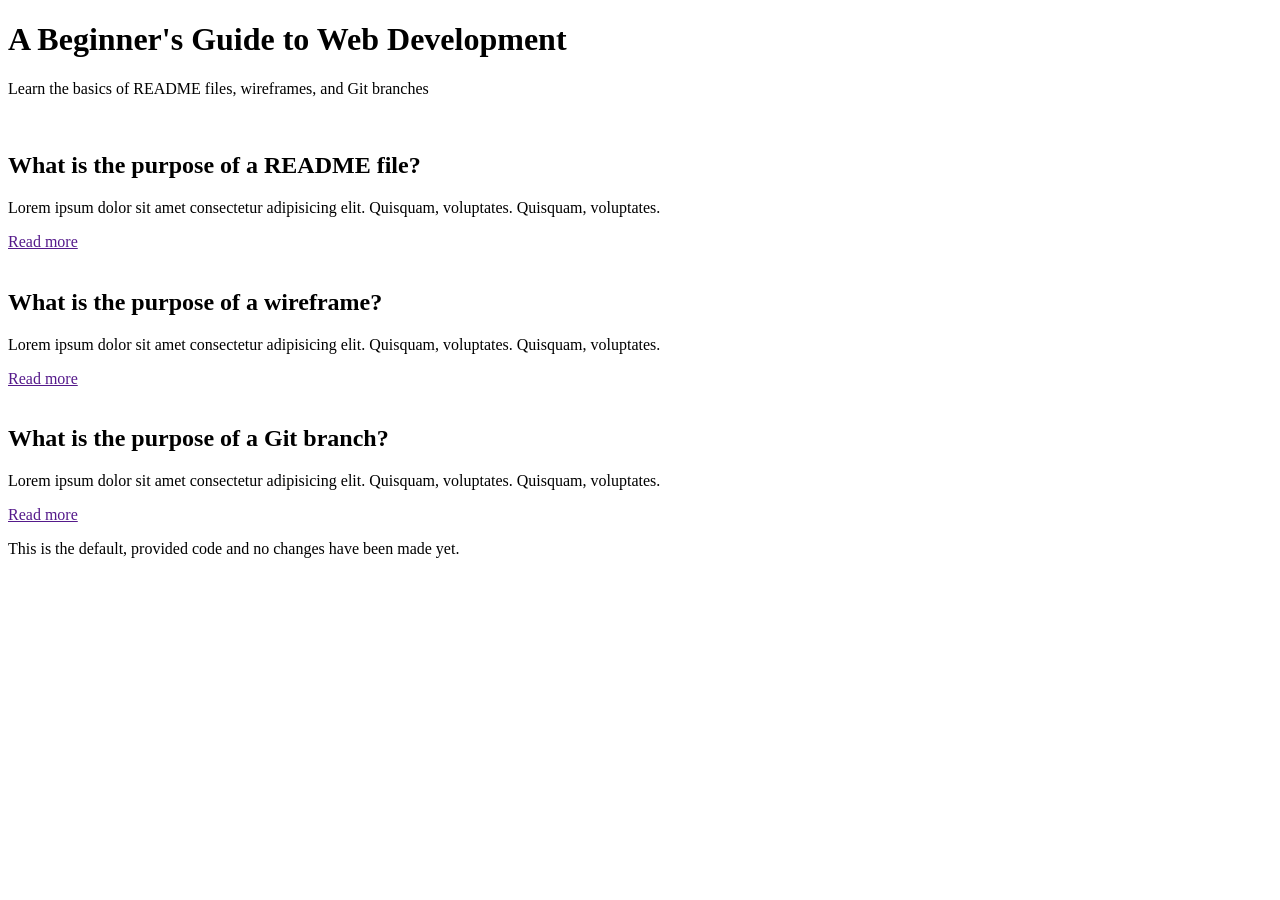
==== Wireframe/index.html @ f8d52359 "skeleton page code plus h2" ====
<!DOCTYPE html>
<html lang="en">
  <head>
    <meta charset="UTF-8" />
    <meta name="viewport" content="width=device-width, initial-scale=1.0" />
    <title>A Beginner's Guide to Web Development</title>
    <link rel="stylesheet" href="style.css" />
  </head>
  <body>
    <header>
      <h1>A Beginner's Guide to Web Development</h1>
      <p>
        Learn the basics of README files, wireframes, and Git branches
      </p>
    </header>
    <main>
      <article>
        <img src="README.png" alt="" />
        <h2>What is the purpose of a README file?</h2>
        <p>
          Lorem ipsum dolor sit amet consectetur adipisicing elit. Quisquam,
          voluptates. Quisquam, voluptates.
        </p>
        <a href="">Read more</a>
      </article>
      <article>
        <img src="placeholder.svg" alt="" />
        <h2>What is the purpose of a wireframe?</h2>
        <p>
          Lorem ipsum dolor sit amet consectetur adipisicing elit. Quisquam,
          voluptates. Quisquam, voluptates.
        </p>
        <a href="">Read more</a>
      </article>
      <article>
        <img src="placeholder.svg" alt="" />
        <h2>What is the purpose of a Git branch?</h2>
        <p>
          Lorem ipsum dolor sit amet consectetur adipisicing elit. Quisquam,
          voluptates. Quisquam, voluptates.
        </p>
        <a href="">Read more</a>
      </article>
    </main>
    <footer>
      <p>
        This is the default, provided code and no changes have been made yet.
      </p>
    </footer>
  </body>
</html>
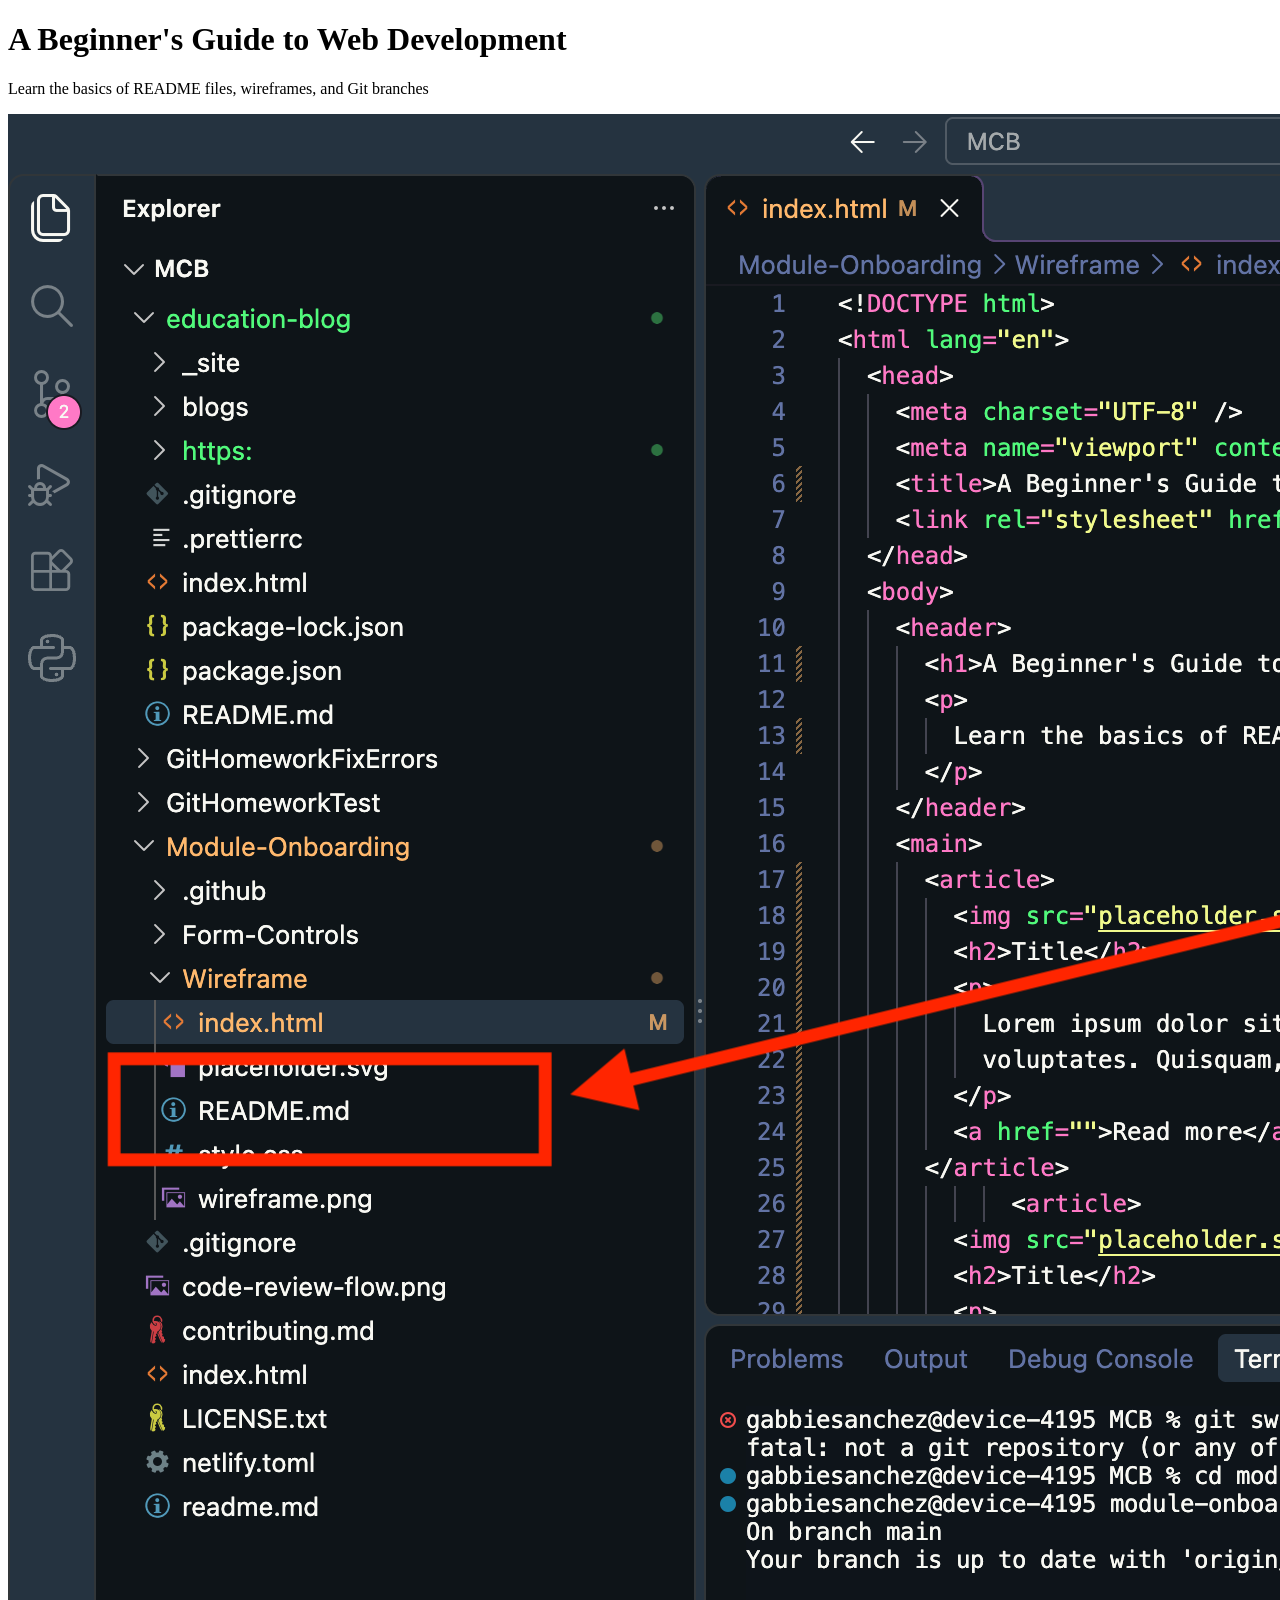
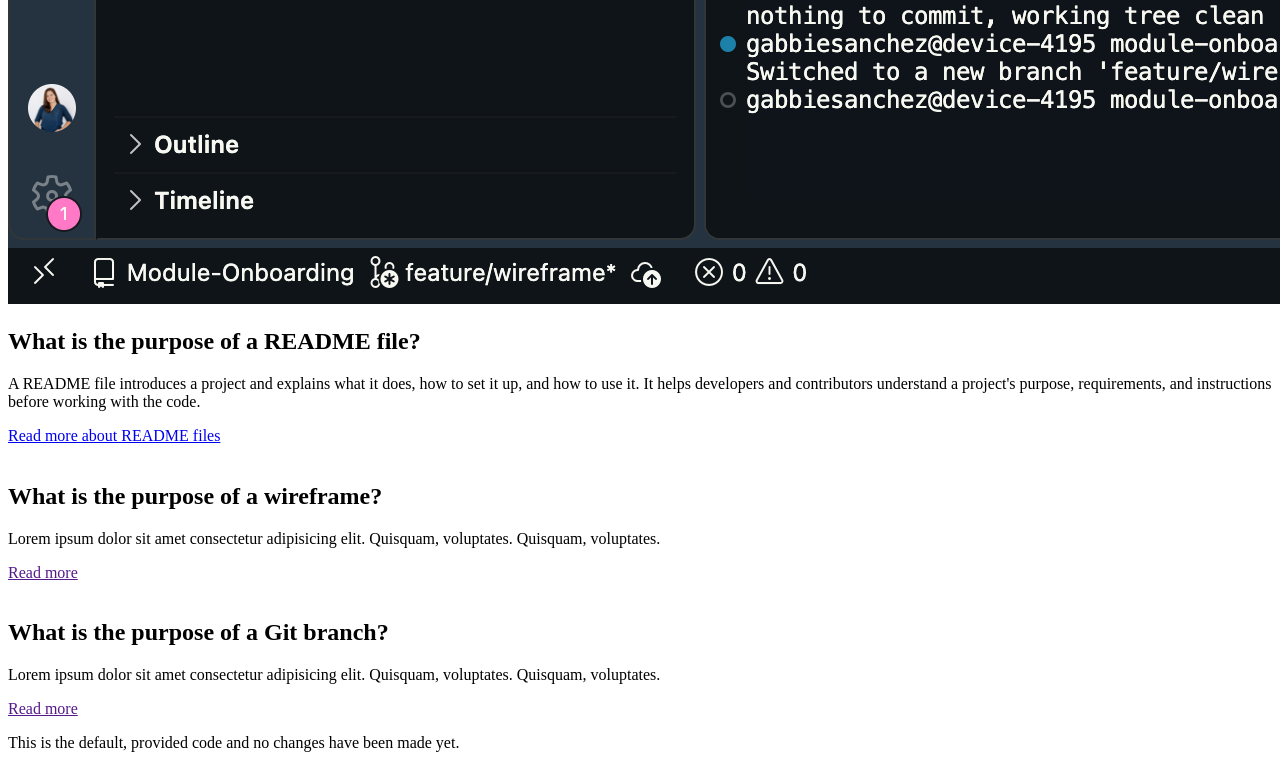
==== commit 07003862: "What is the purpose of a README file?" ====
--- a/Wireframe/index.html
+++ b/Wireframe/index.html
@@ -18,10 +18,9 @@
         <img src="README.png" alt="" />
         <h2>What is the purpose of a README file?</h2>
         <p>
-          Lorem ipsum dolor sit amet consectetur adipisicing elit. Quisquam,
-          voluptates. Quisquam, voluptates.
+         A README file introduces a project and explains what it does, how to set it up, and how to use it. It helps developers and contributors understand a project's purpose, requirements, and instructions before working with the code.
         </p>
-        <a href="">Read more</a>
+        <a href="https://docs.github.com/en/repositories/managing-your-repositorys-settings-and-features/customizing-your-repository/about-readmes?utm_source=chatgpt.com"target="_blank">Read more about README files</a>
       </article>
       <article>
         <img src="placeholder.svg" alt="" />
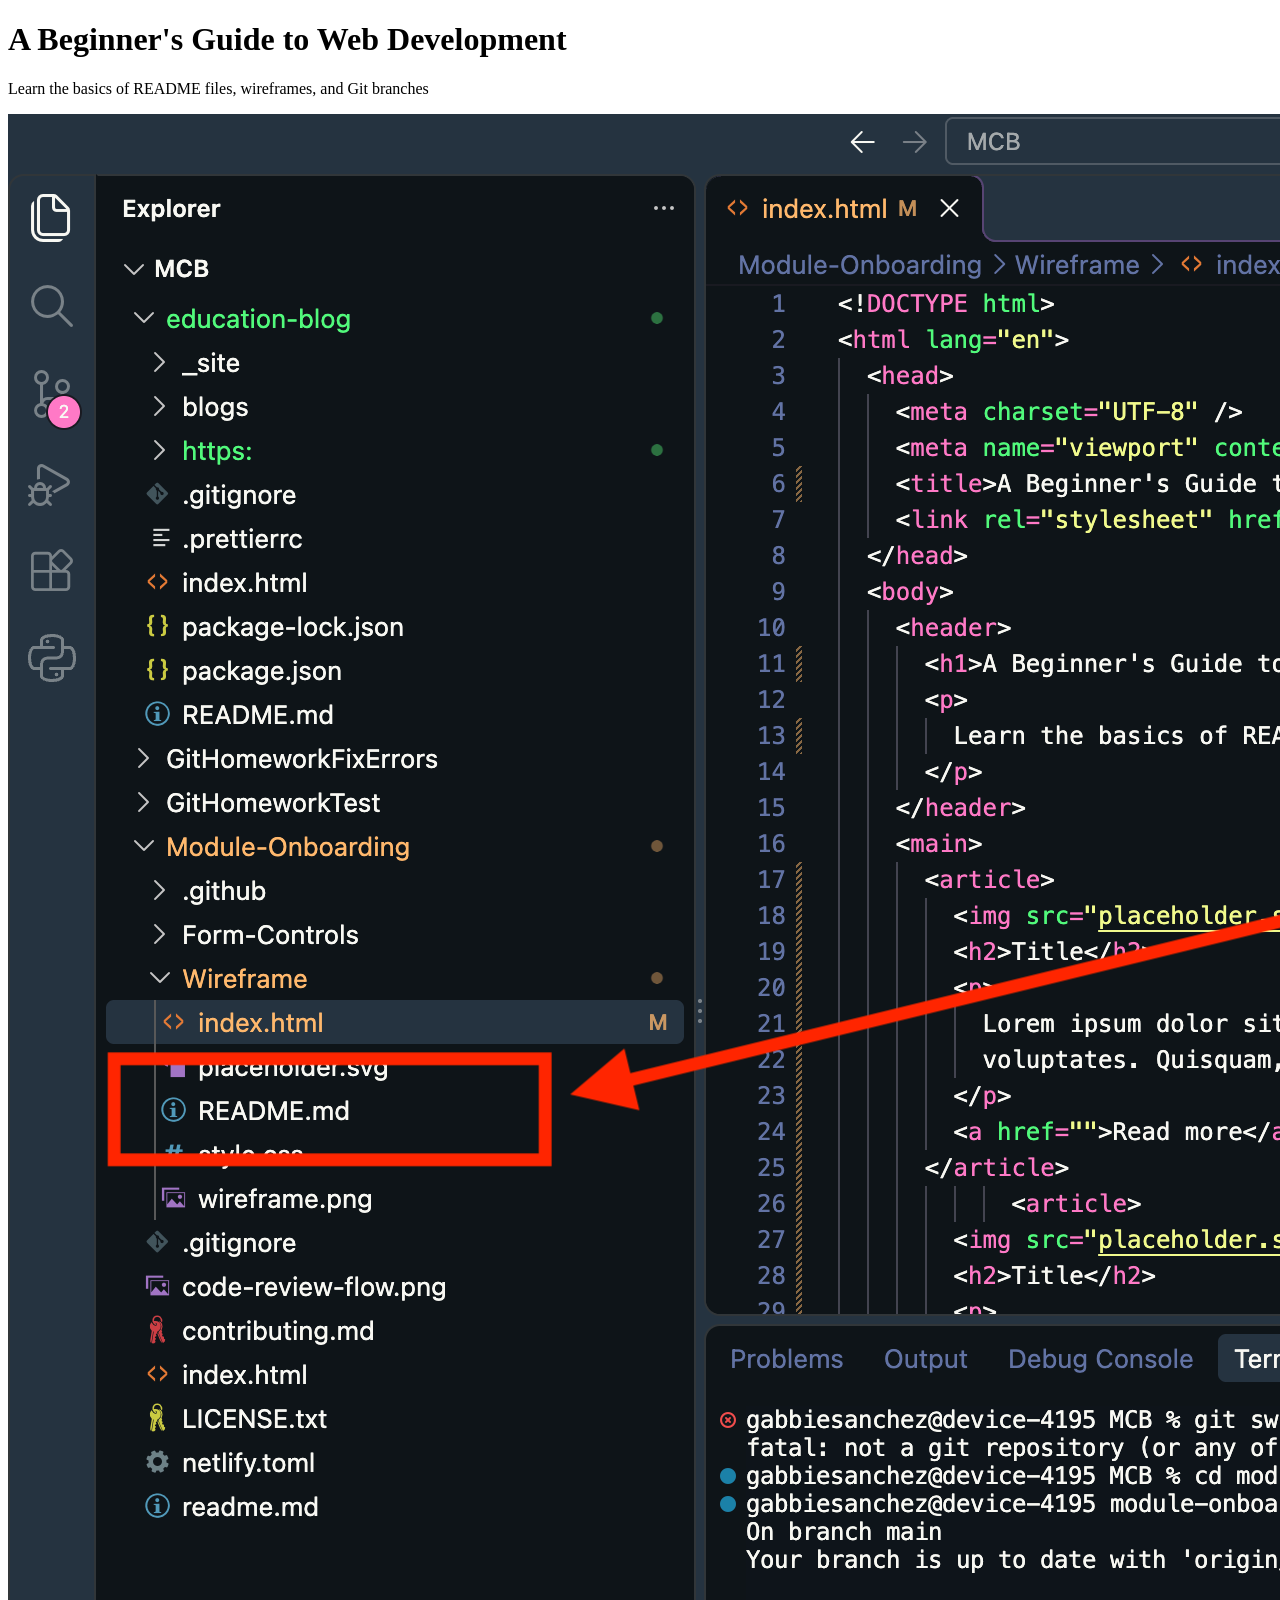
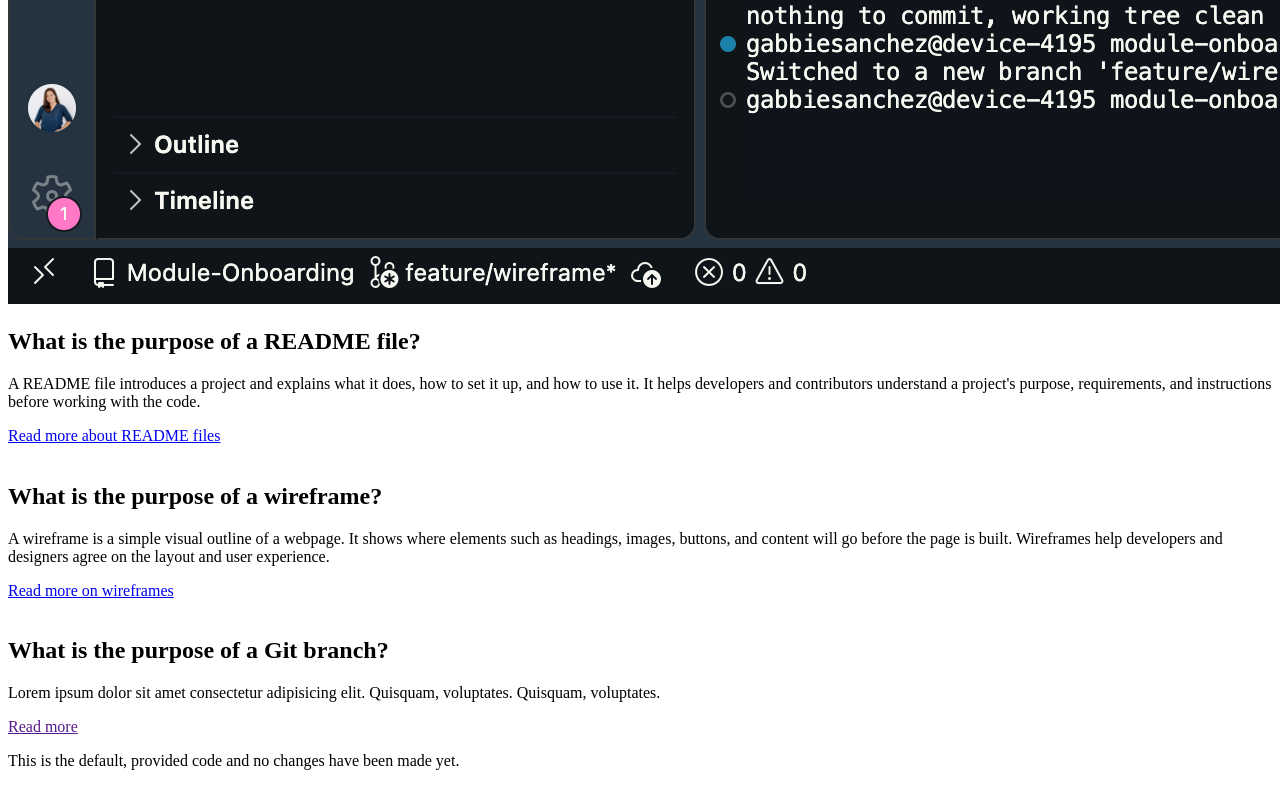
==== commit 64a04a85: "What is the purpose of a wireframe" ====
--- a/Wireframe/index.html
+++ b/Wireframe/index.html
@@ -20,16 +20,15 @@
         <p>
          A README file introduces a project and explains what it does, how to set it up, and how to use it. It helps developers and contributors understand a project's purpose, requirements, and instructions before working with the code.
         </p>
-        <a href="https://docs.github.com/en/repositories/managing-your-repositorys-settings-and-features/customizing-your-repository/about-readmes?utm_source=chatgpt.com"target="_blank">Read more about README files</a>
+        <a href="https://docs.github.com/en/repositories/managing-your-repositorys-settings-and-features/customizing-your-repository/about-readmes?utm_source=chatgpt.com" target="_blank">Read more about README files</a>
       </article>
       <article>
-        <img src="placeholder.svg" alt="" />
+        <img src="wireframe.png" alt="" />
         <h2>What is the purpose of a wireframe?</h2>
         <p>
-          Lorem ipsum dolor sit amet consectetur adipisicing elit. Quisquam,
-          voluptates. Quisquam, voluptates.
+          A wireframe is a simple visual outline of a webpage. It shows where elements such as headings, images, buttons, and content will go before the page is built. Wireframes help developers and designers agree on the layout and user experience.
         </p>
-        <a href="">Read more</a>
+        <a href="https://www.figma.com/resource-library/what-is-wireframing/?utm_source=chatgpt.com " target="_blank">Read more on wireframes</a>
       </article>
       <article>
         <img src="placeholder.svg" alt="" />
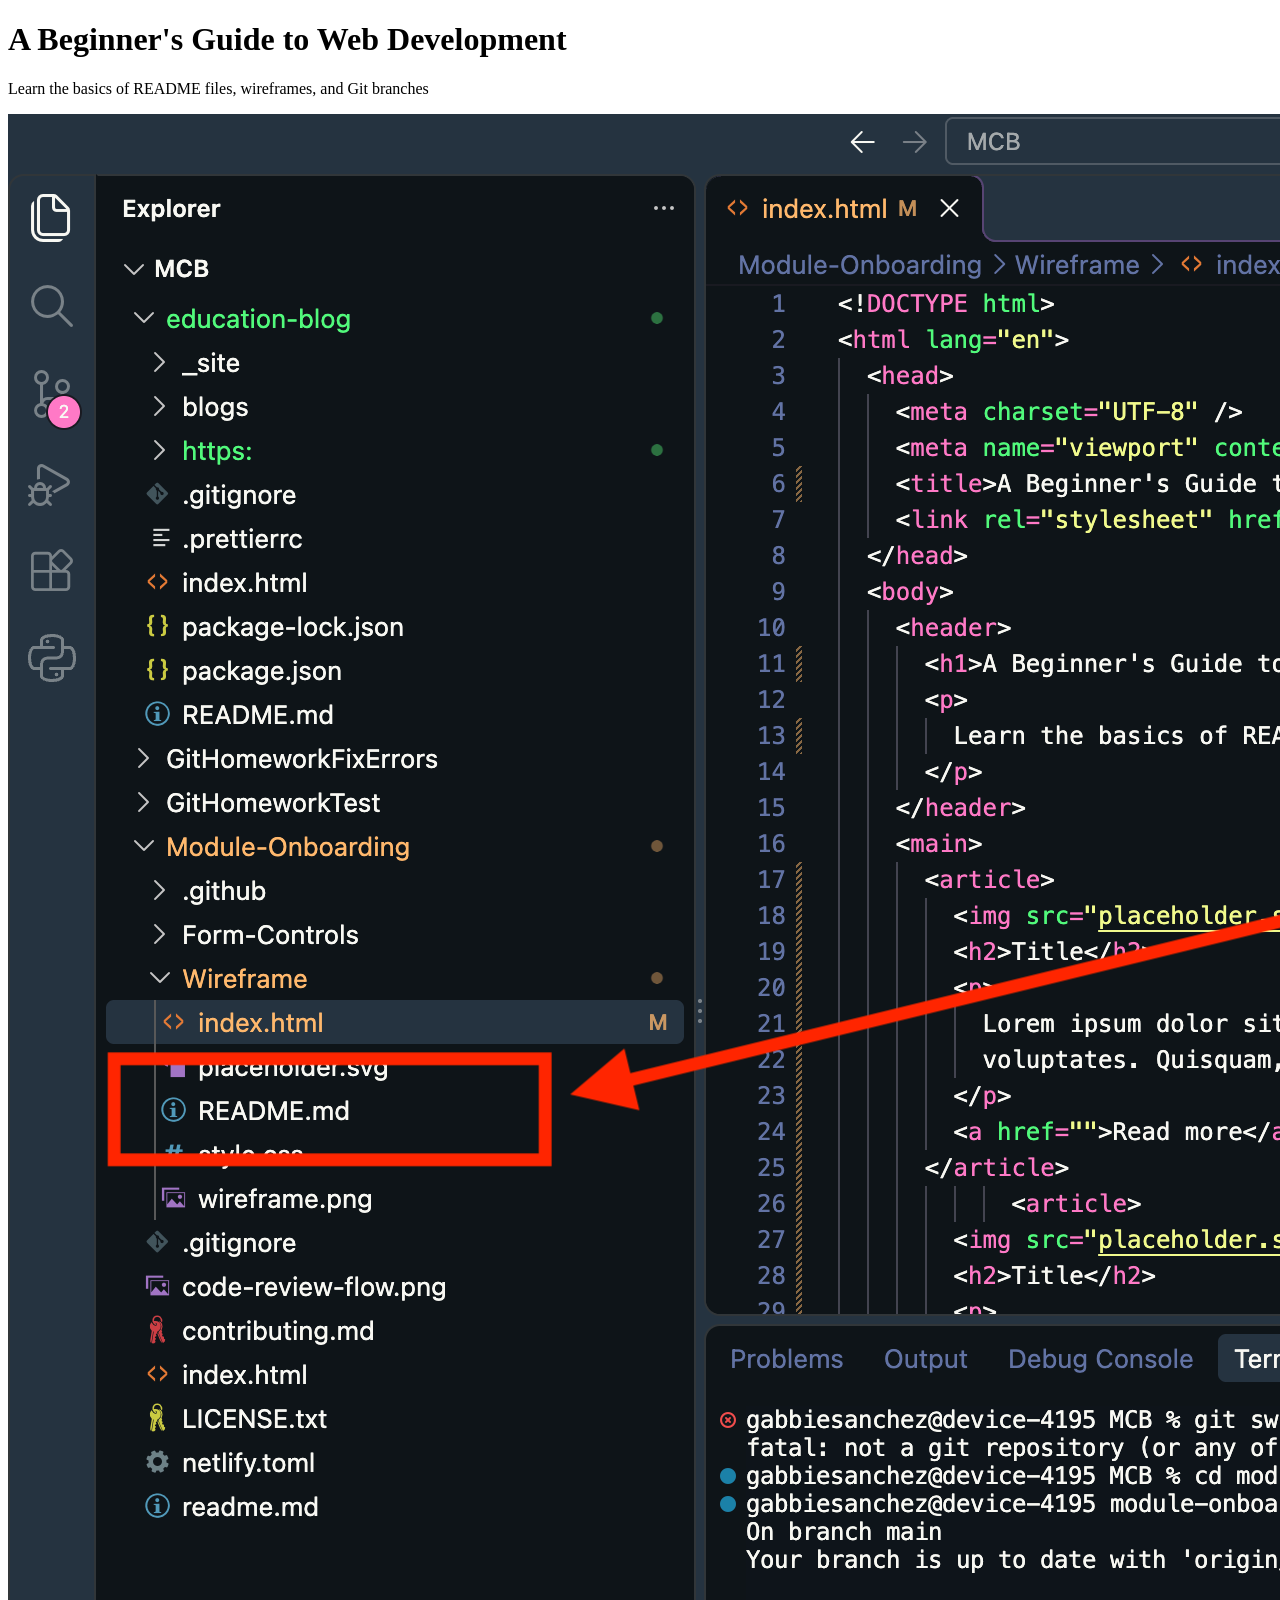
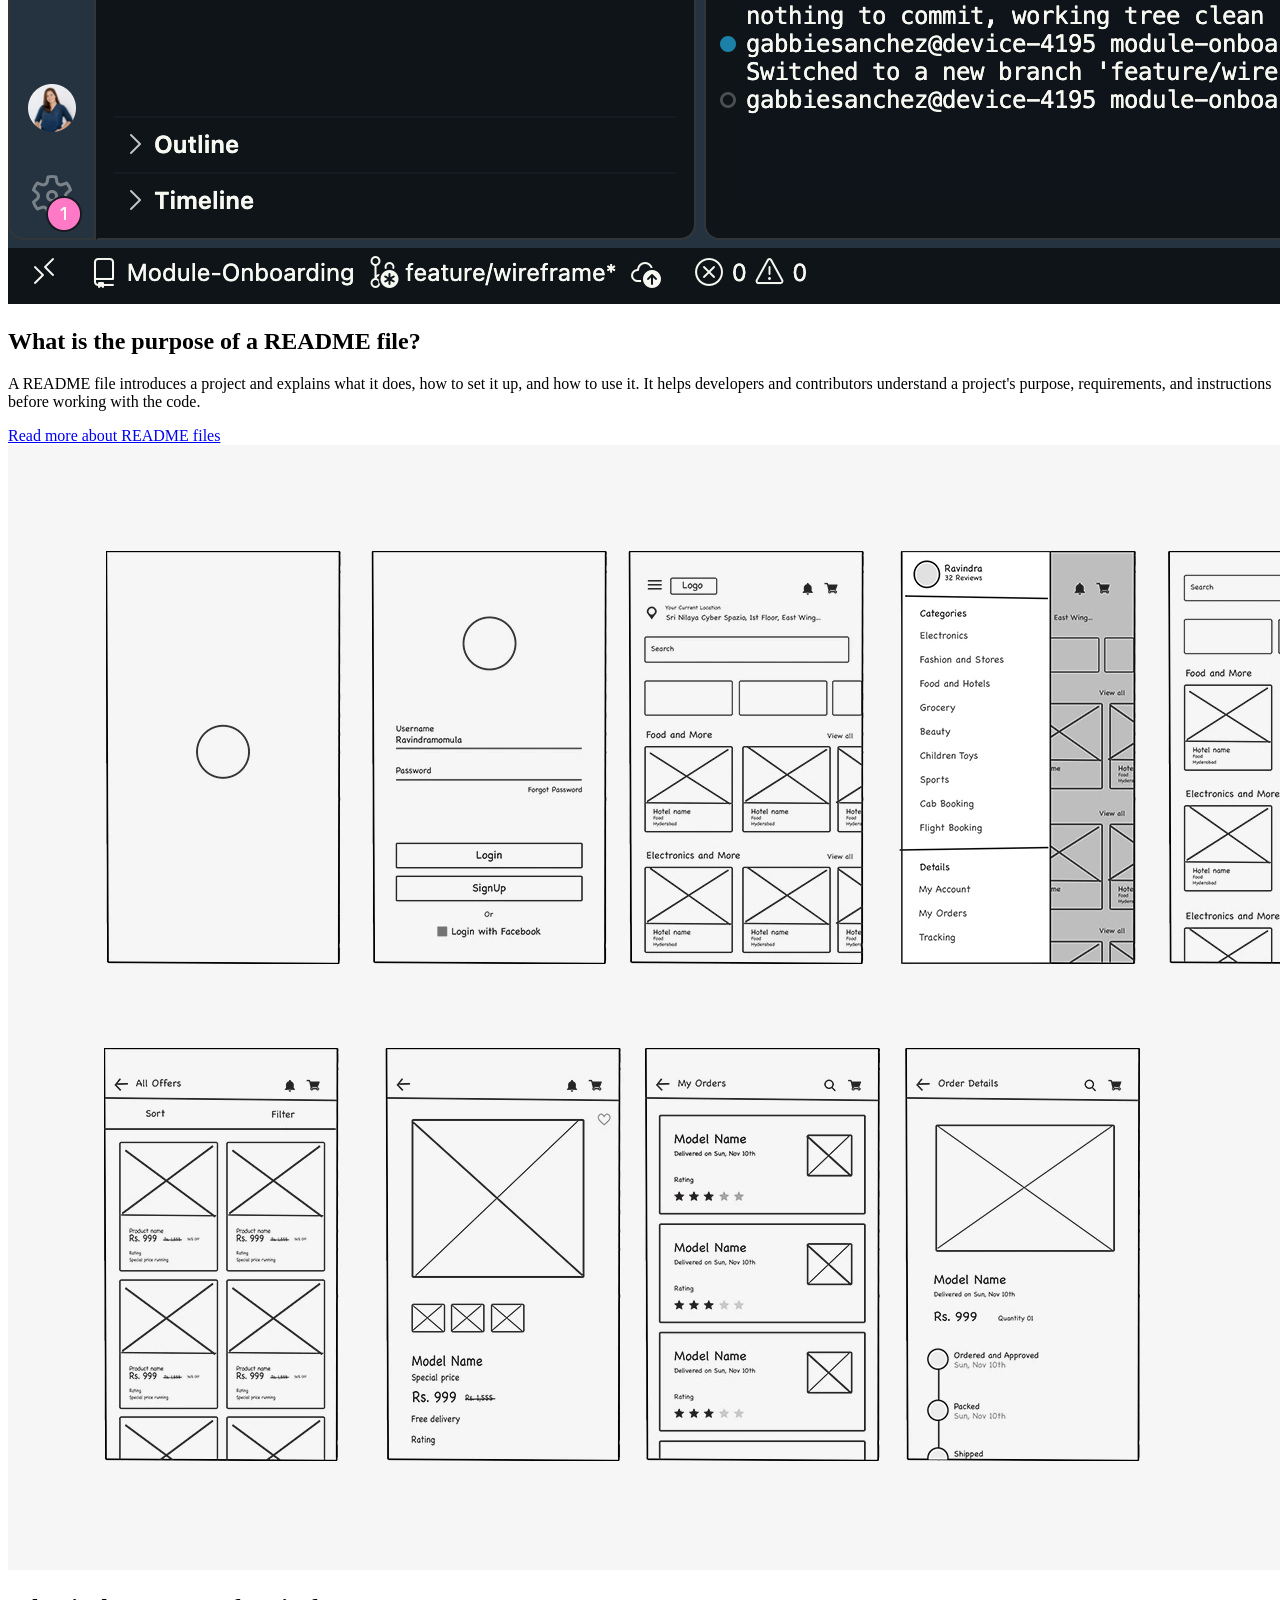
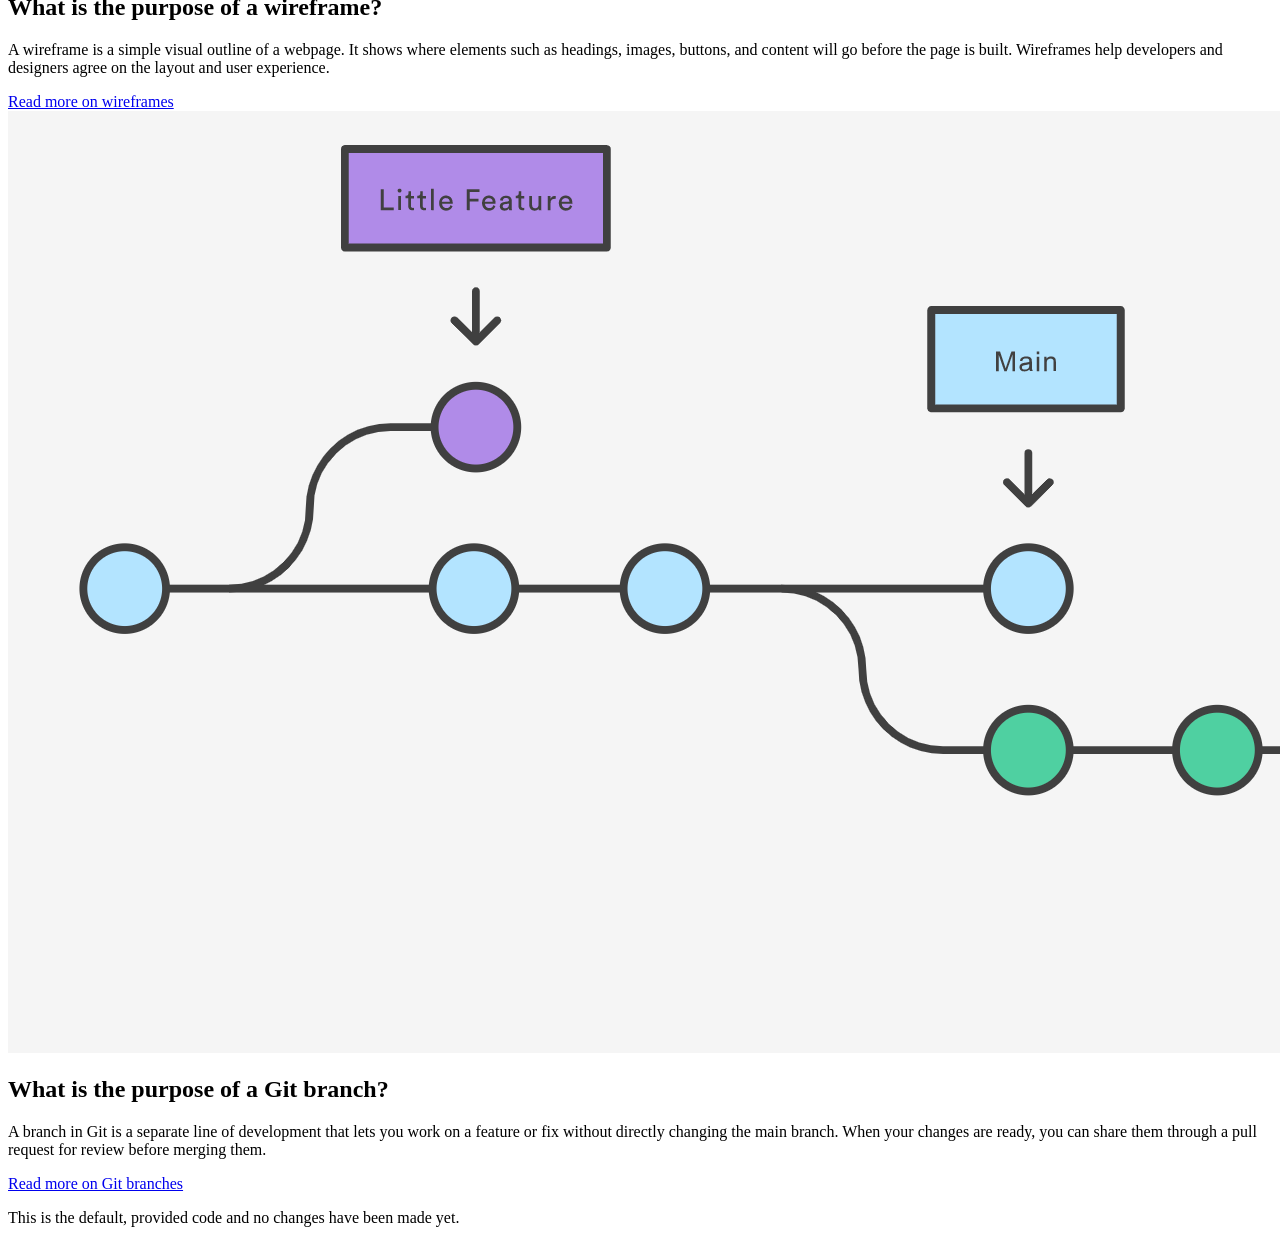
==== commit eb27d27d: "Other small changes" ====
--- a/Wireframe/index.html
+++ b/Wireframe/index.html
@@ -20,24 +20,23 @@
         <p>
          A README file introduces a project and explains what it does, how to set it up, and how to use it. It helps developers and contributors understand a project's purpose, requirements, and instructions before working with the code.
         </p>
-        <a href="https://docs.github.com/en/repositories/managing-your-repositorys-settings-and-features/customizing-your-repository/about-readmes?utm_source=chatgpt.com" target="_blank">Read more about README files</a>
+        <a href="https://docs.github.com/en/repositories/managing-your-repositorys-settings-and-features/customizing-your-repository/about-readmes" target="_blank">Read more about README files</a>
       </article>
       <article>
-        <img src="wireframe.png" alt="" />
+        <img src="wireframe.webp" alt="" />
         <h2>What is the purpose of a wireframe?</h2>
         <p>
           A wireframe is a simple visual outline of a webpage. It shows where elements such as headings, images, buttons, and content will go before the page is built. Wireframes help developers and designers agree on the layout and user experience.
         </p>
-        <a href="https://www.figma.com/resource-library/what-is-wireframing/?utm_source=chatgpt.com " target="_blank">Read more on wireframes</a>
+        <a href="https://www.figma.com/resource-library/what-is-wireframing" target="_blank">Read more on wireframes</a>
       </article>
       <article>
-        <img src="placeholder.svg" alt="" />
+        <img src="branch.png" alt="" />
         <h2>What is the purpose of a Git branch?</h2>
         <p>
-          Lorem ipsum dolor sit amet consectetur adipisicing elit. Quisquam,
-          voluptates. Quisquam, voluptates.
+          A branch in Git is a separate line of development that lets you work on a feature or fix without directly changing the main branch. When your changes are ready, you can share them through a pull request for review before merging them.
         </p>
-        <a href="">Read more</a>
+        <a href="https://docs.github.com/en/pull-requests/collaborating-with-pull-requests/proposing-changes-to-your-work-with-pull-requests/about-branches" target="_blank">Read more on Git branches</a>
       </article>
     </main>
     <footer>
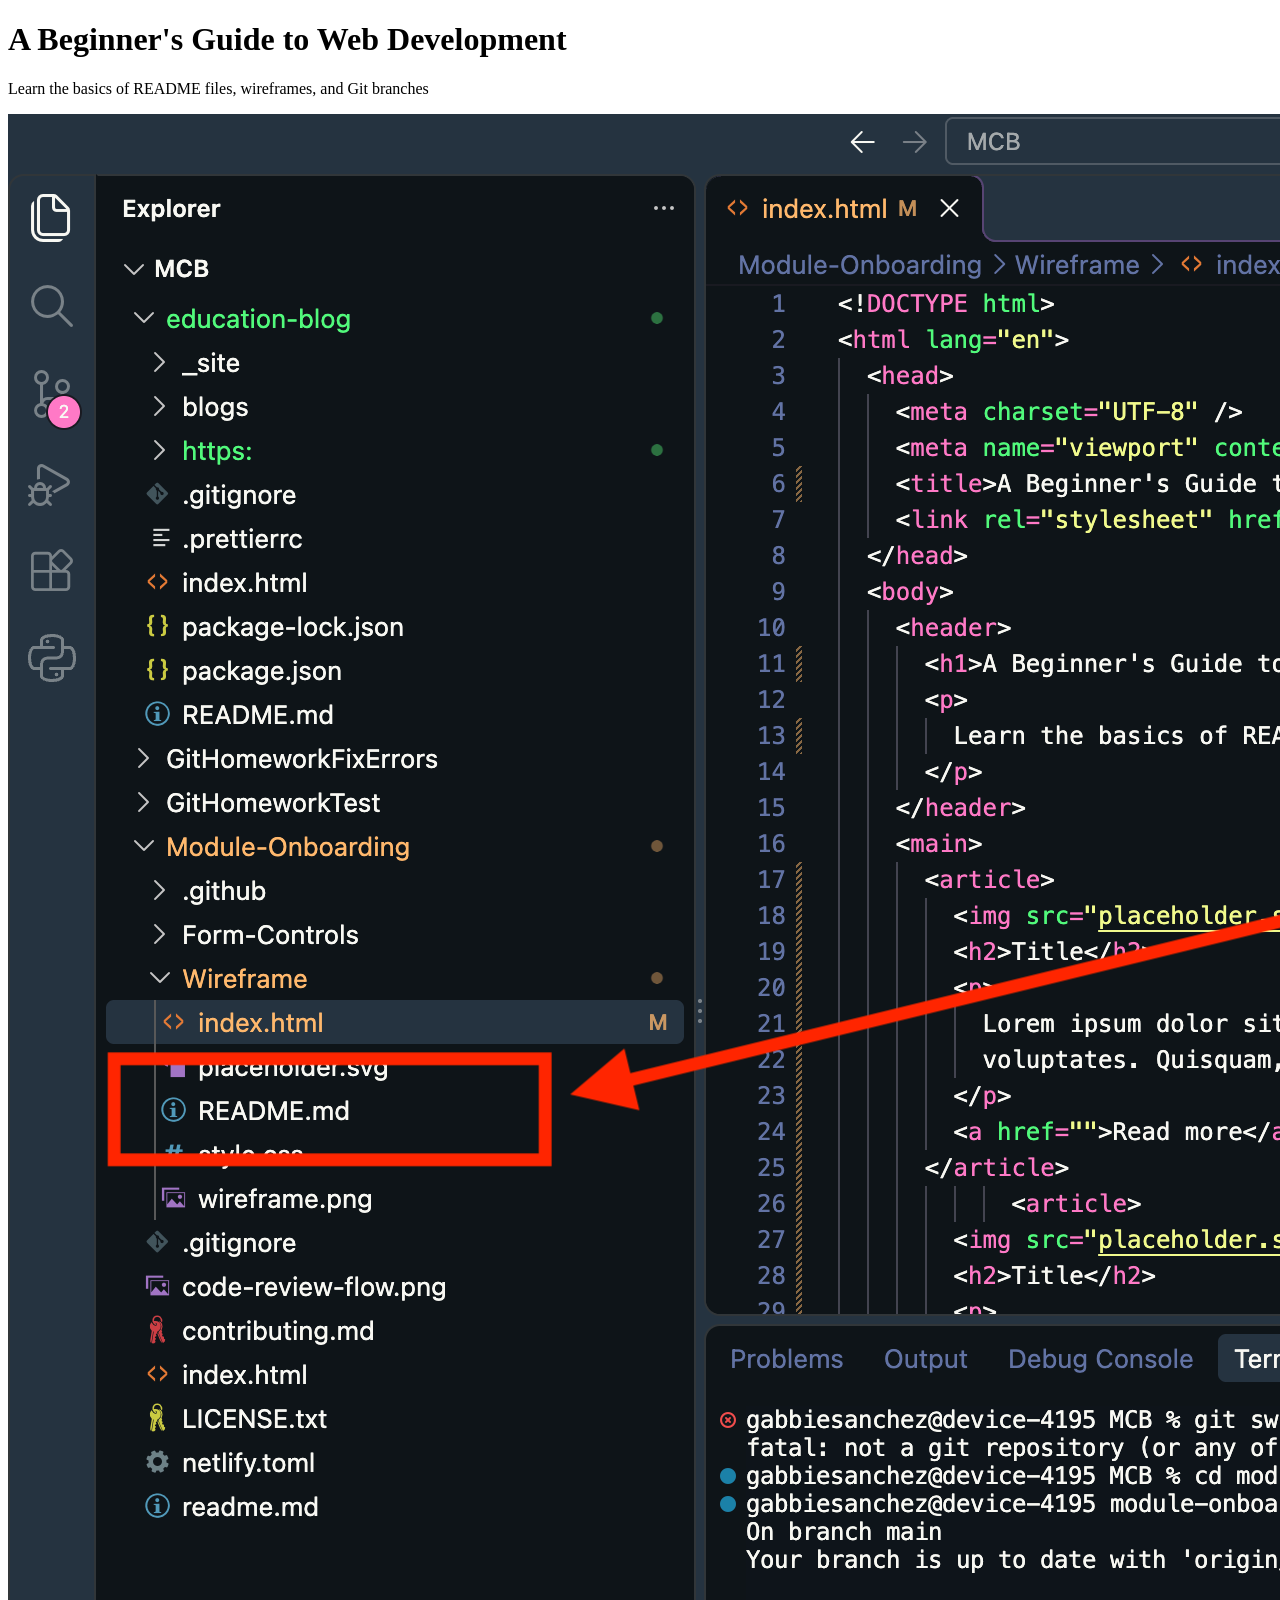
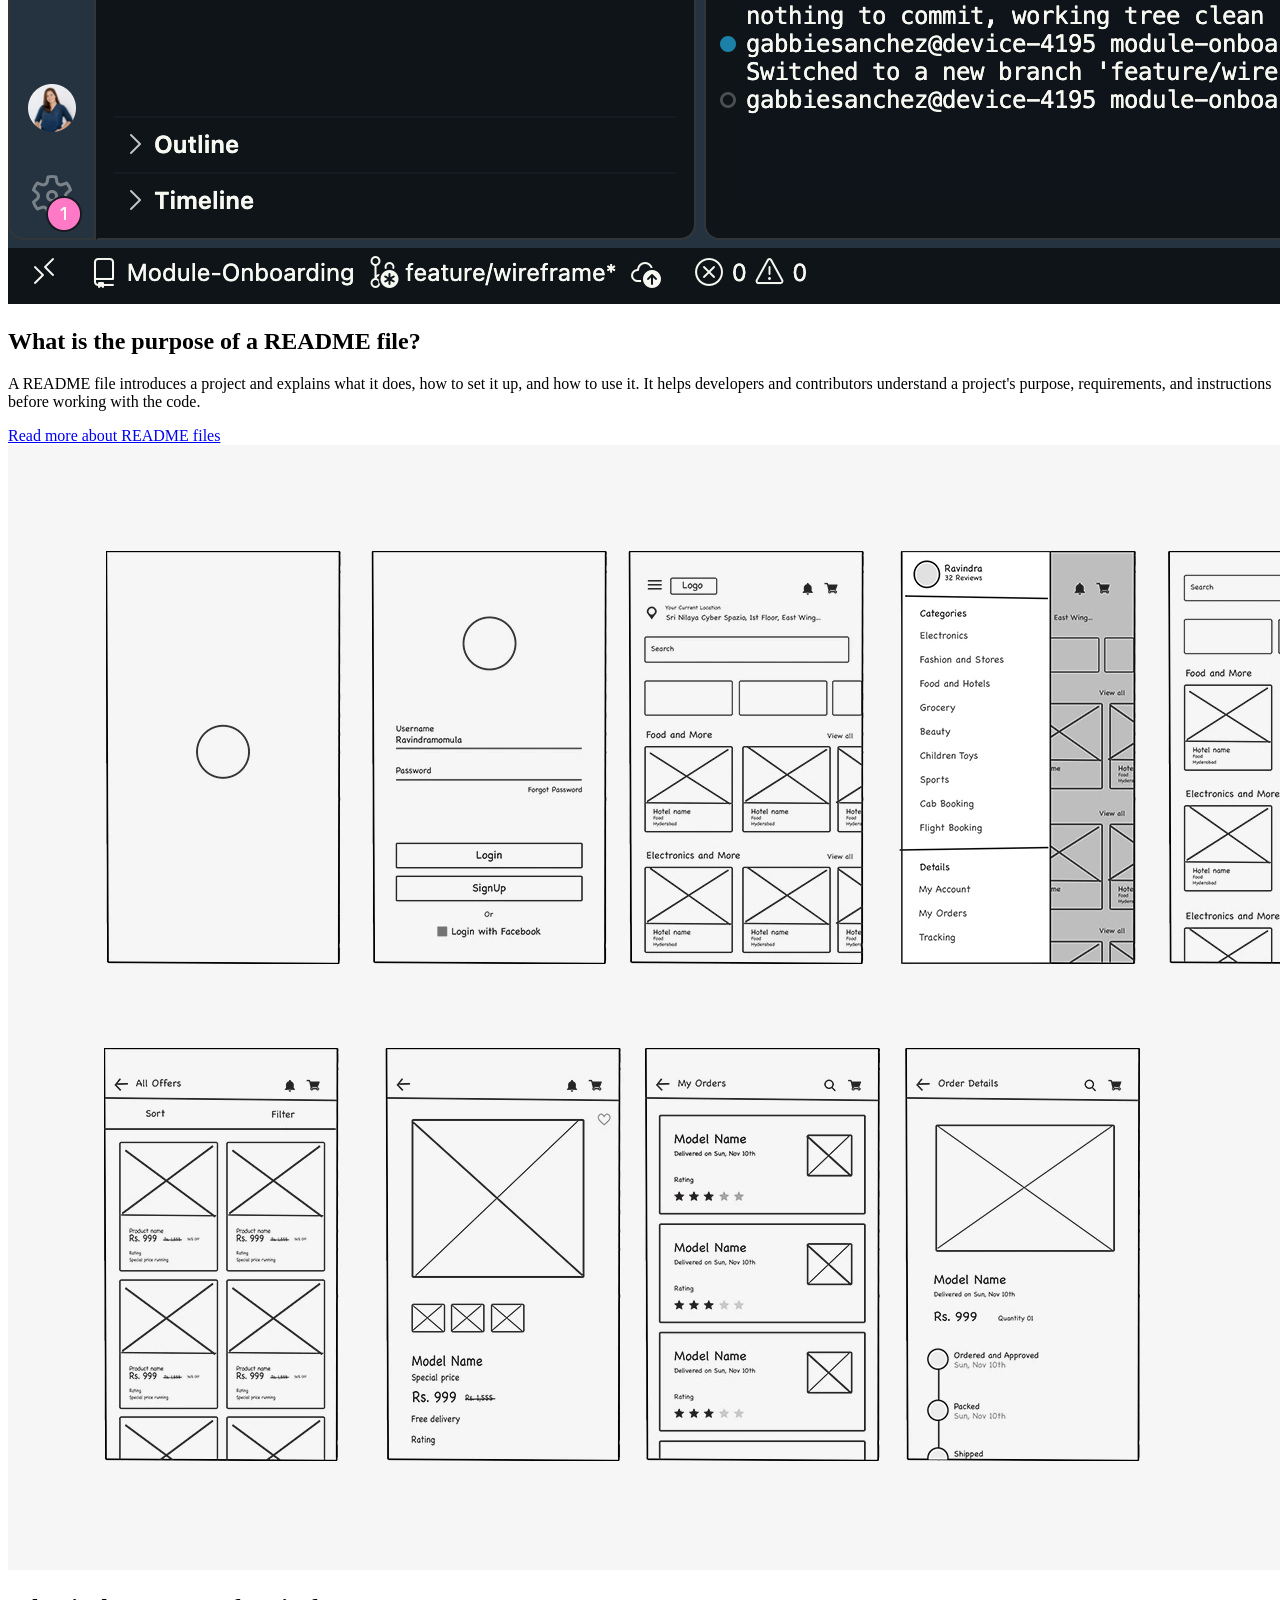
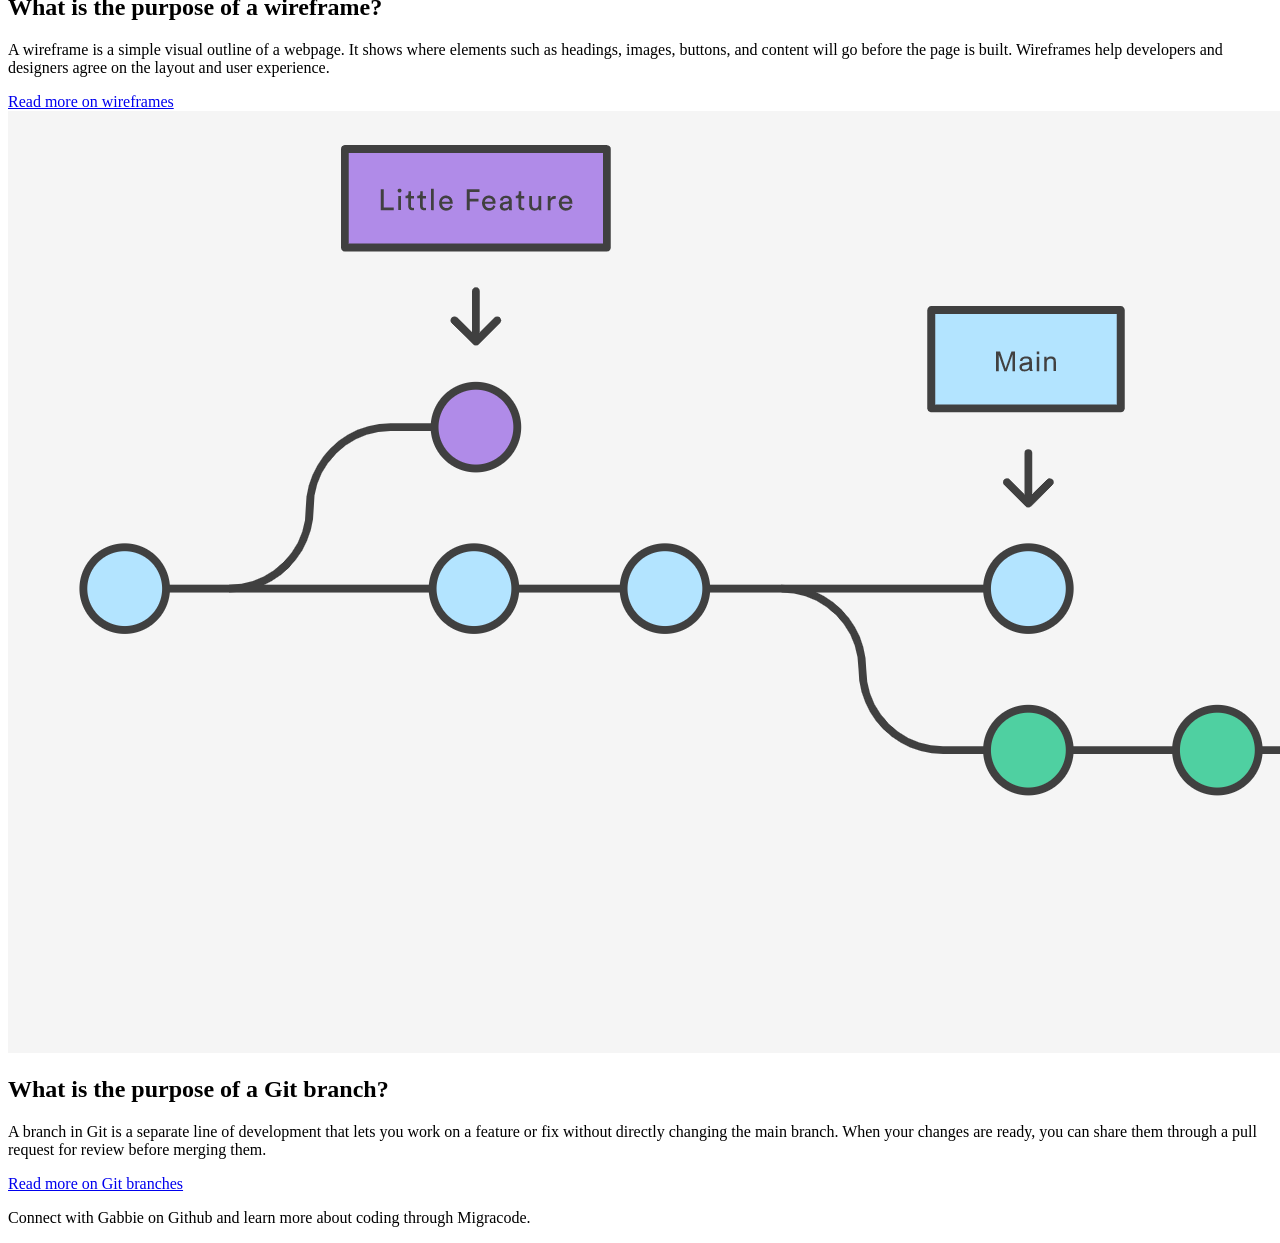
==== commit 5c6dd510: "Update footer" ====
--- a/Wireframe/index.html
+++ b/Wireframe/index.html
@@ -41,7 +41,7 @@
     </main>
     <footer>
       <p>
-        This is the default, provided code and no changes have been made yet.
+        Connect with Gabbie on <a hrefer="https://github.com/gmpsanchez" target="_blank">Github</a> and learn more about coding through <a hrefer="https://migracode-itp.netlify.app/" target="_blank">Migracode</a>.
       </p>
     </footer>
   </body>
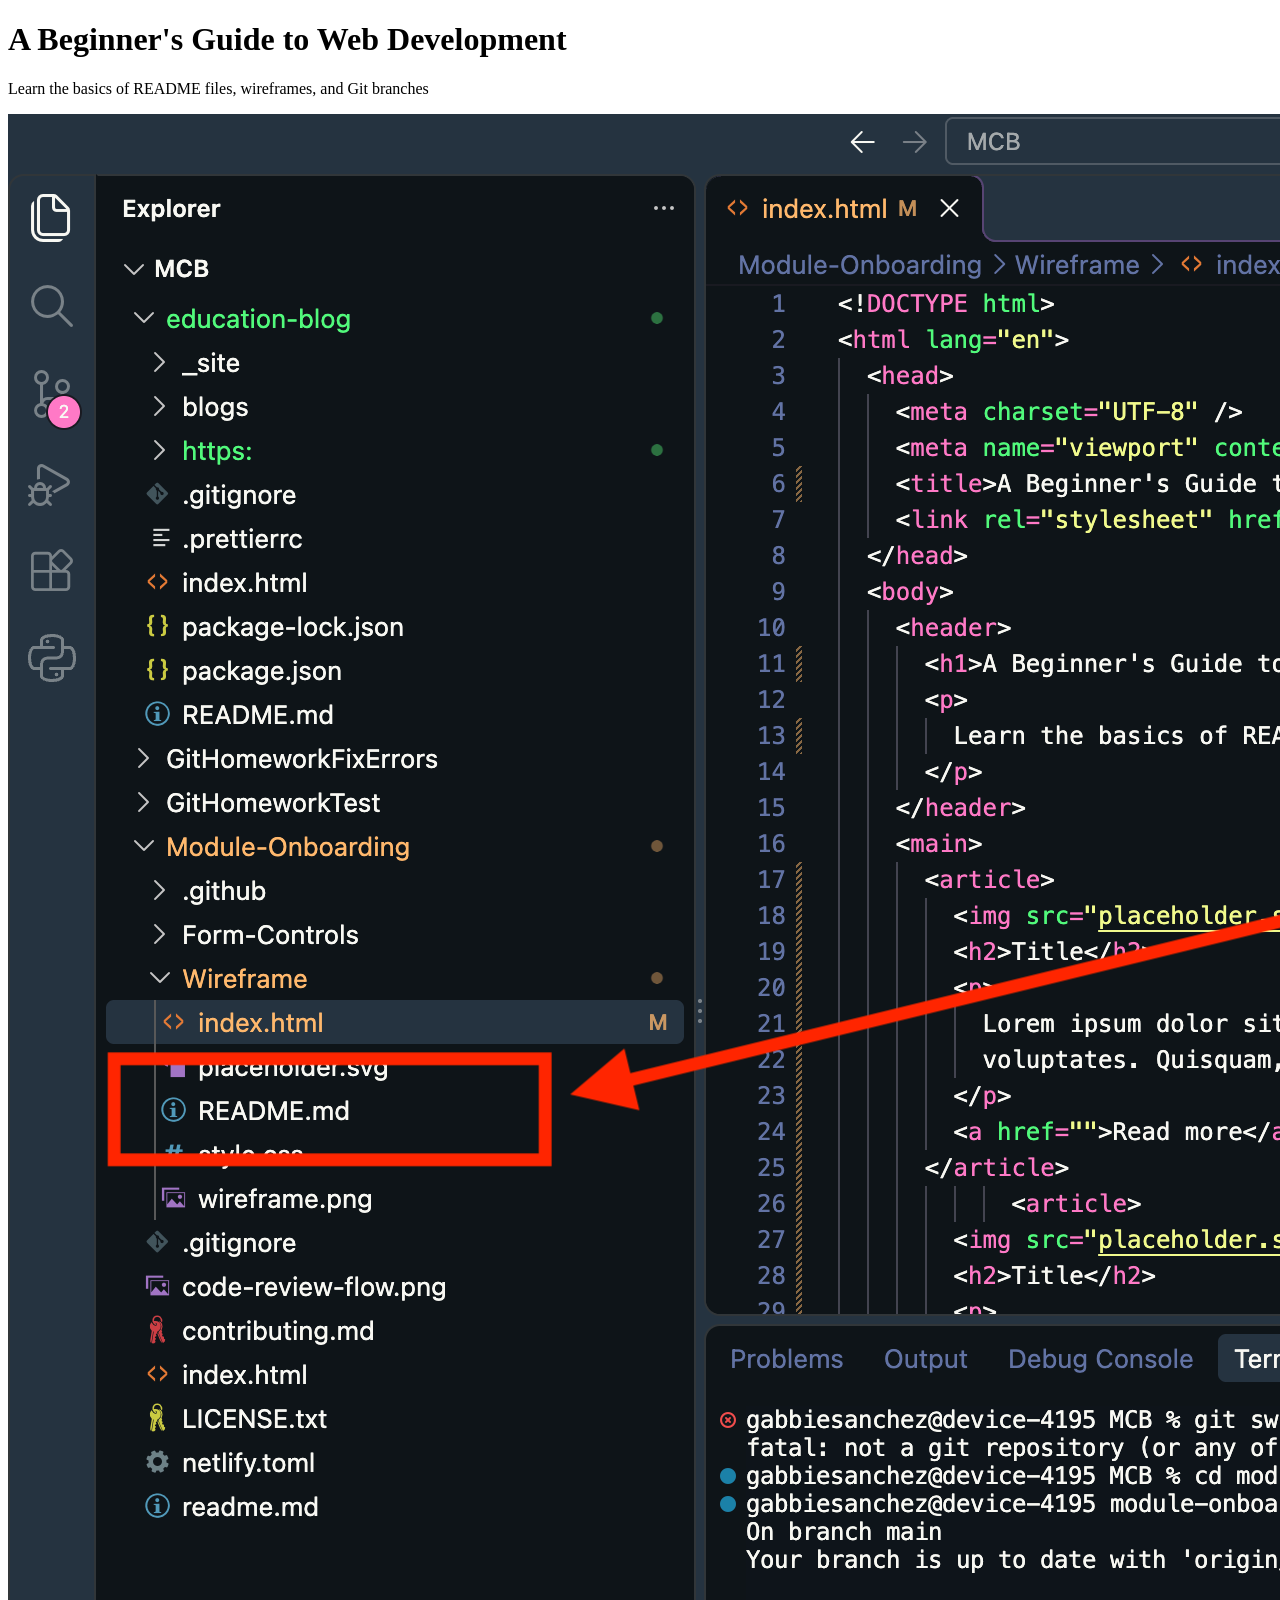
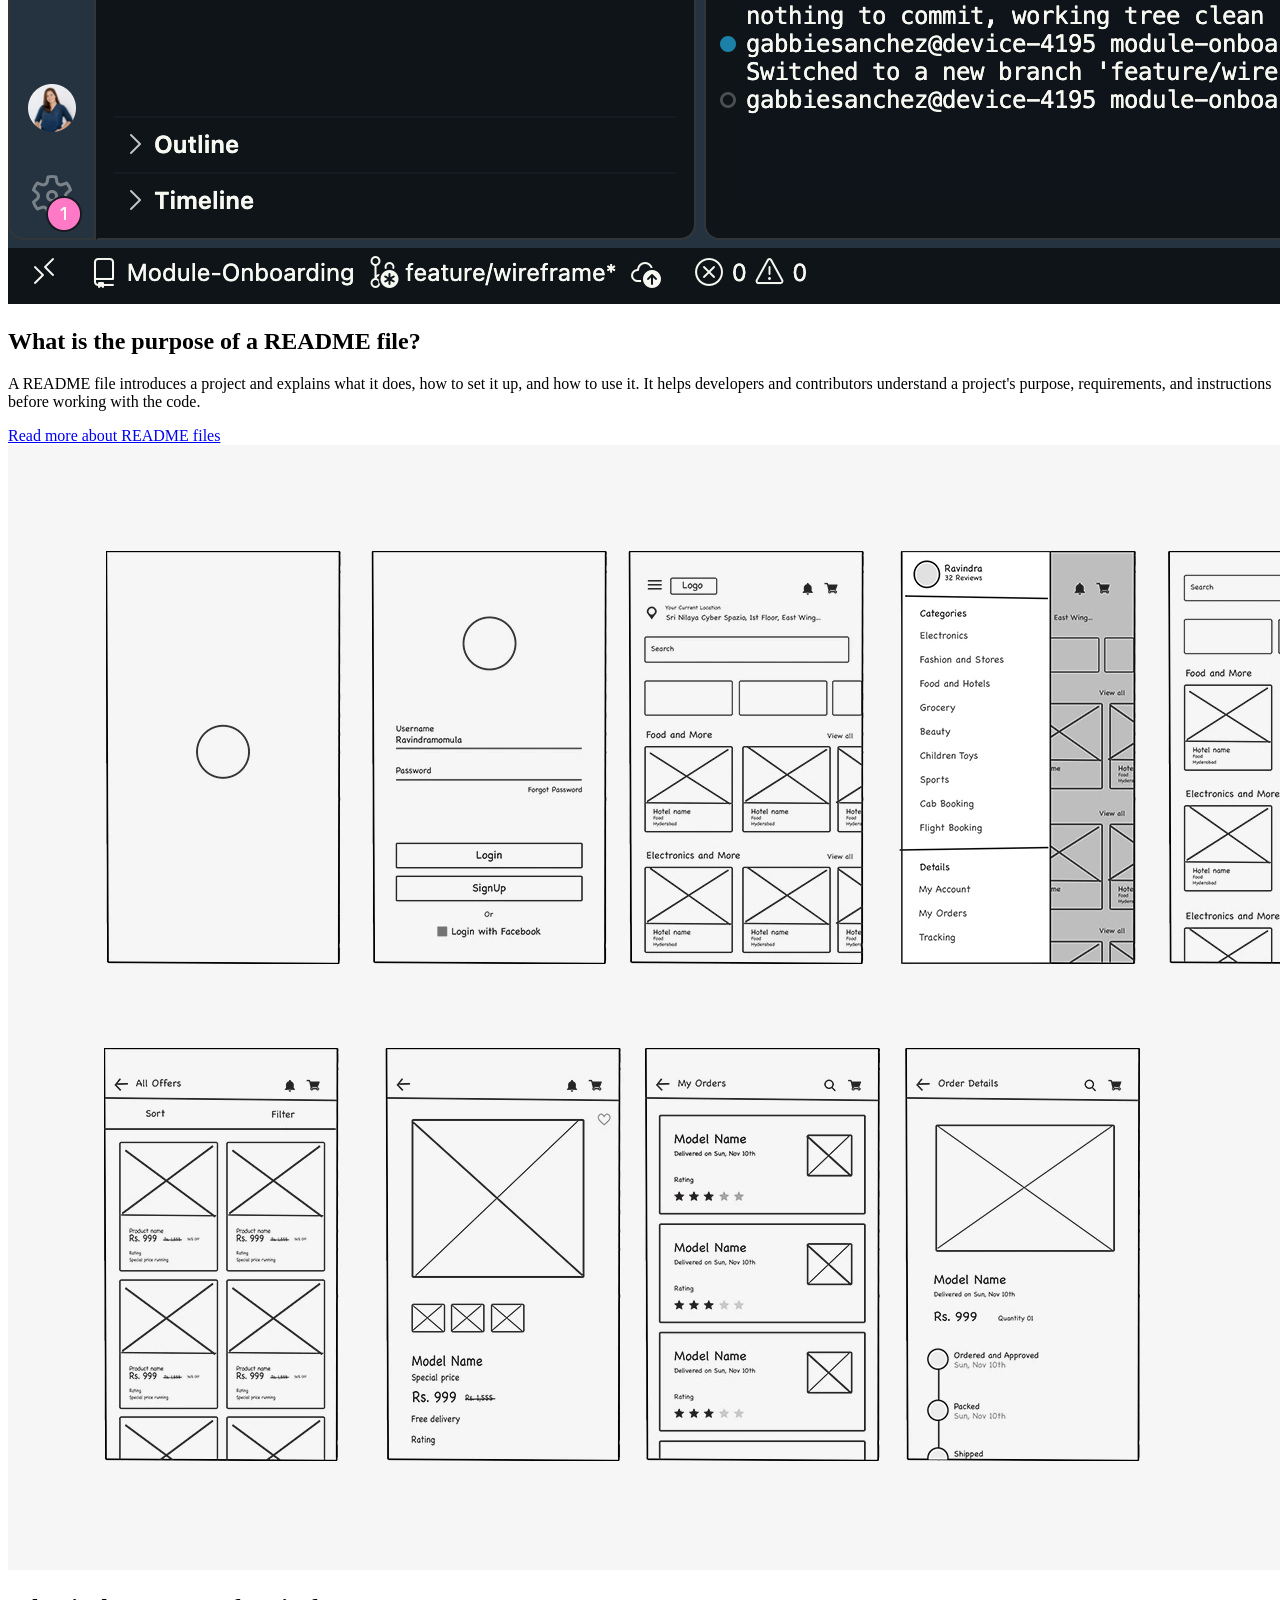
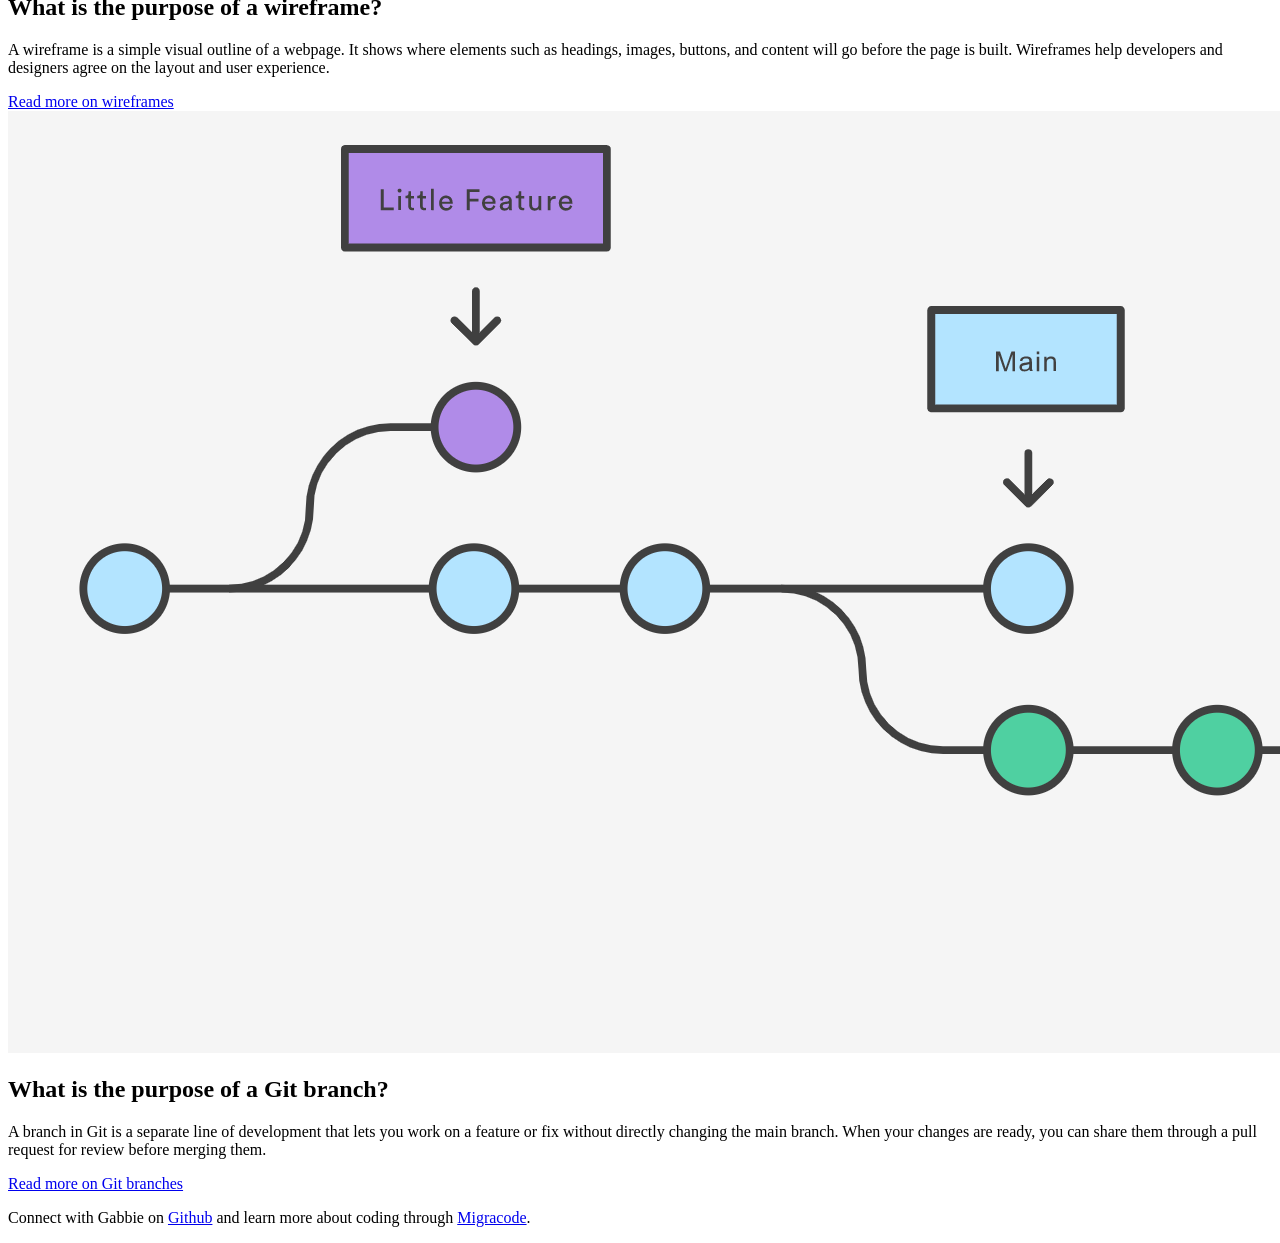
==== commit 3d09f95a: "Updating footer, etc" ====
--- a/Wireframe/index.html
+++ b/Wireframe/index.html
@@ -15,7 +15,7 @@
     </header>
     <main>
       <article>
-        <img src="README.png" alt="" />
+        <img src="README.png" alt="Example of a README file with project documentation" />
         <h2>What is the purpose of a README file?</h2>
         <p>
          A README file introduces a project and explains what it does, how to set it up, and how to use it. It helps developers and contributors understand a project's purpose, requirements, and instructions before working with the code.
@@ -23,7 +23,7 @@
         <a href="https://docs.github.com/en/repositories/managing-your-repositorys-settings-and-features/customizing-your-repository/about-readmes" target="_blank">Read more about README files</a>
       </article>
       <article>
-        <img src="wireframe.webp" alt="" />
+        <img src="wireframe.webp" alt="Examples of wireframes" />
         <h2>What is the purpose of a wireframe?</h2>
         <p>
           A wireframe is a simple visual outline of a webpage. It shows where elements such as headings, images, buttons, and content will go before the page is built. Wireframes help developers and designers agree on the layout and user experience.
@@ -31,7 +31,7 @@
         <a href="https://www.figma.com/resource-library/what-is-wireframing" target="_blank">Read more on wireframes</a>
       </article>
       <article>
-        <img src="branch.png" alt="" />
+        <img src="branch.png" alt="Git diagram showing a feature branch diverging from main" />
         <h2>What is the purpose of a Git branch?</h2>
         <p>
           A branch in Git is a separate line of development that lets you work on a feature or fix without directly changing the main branch. When your changes are ready, you can share them through a pull request for review before merging them.
@@ -41,7 +41,7 @@
     </main>
     <footer>
       <p>
-        Connect with Gabbie on <a hrefer="https://github.com/gmpsanchez" target="_blank">Github</a> and learn more about coding through <a hrefer="https://migracode-itp.netlify.app/" target="_blank">Migracode</a>.
+        Connect with Gabbie on <a href="https://github.com/gmpsanchez" target="_blank">Github</a> and learn more about coding through <a href="https://migracode-itp.netlify.app/" target="_blank">Migracode</a>.
       </p>
     </footer>
   </body>
